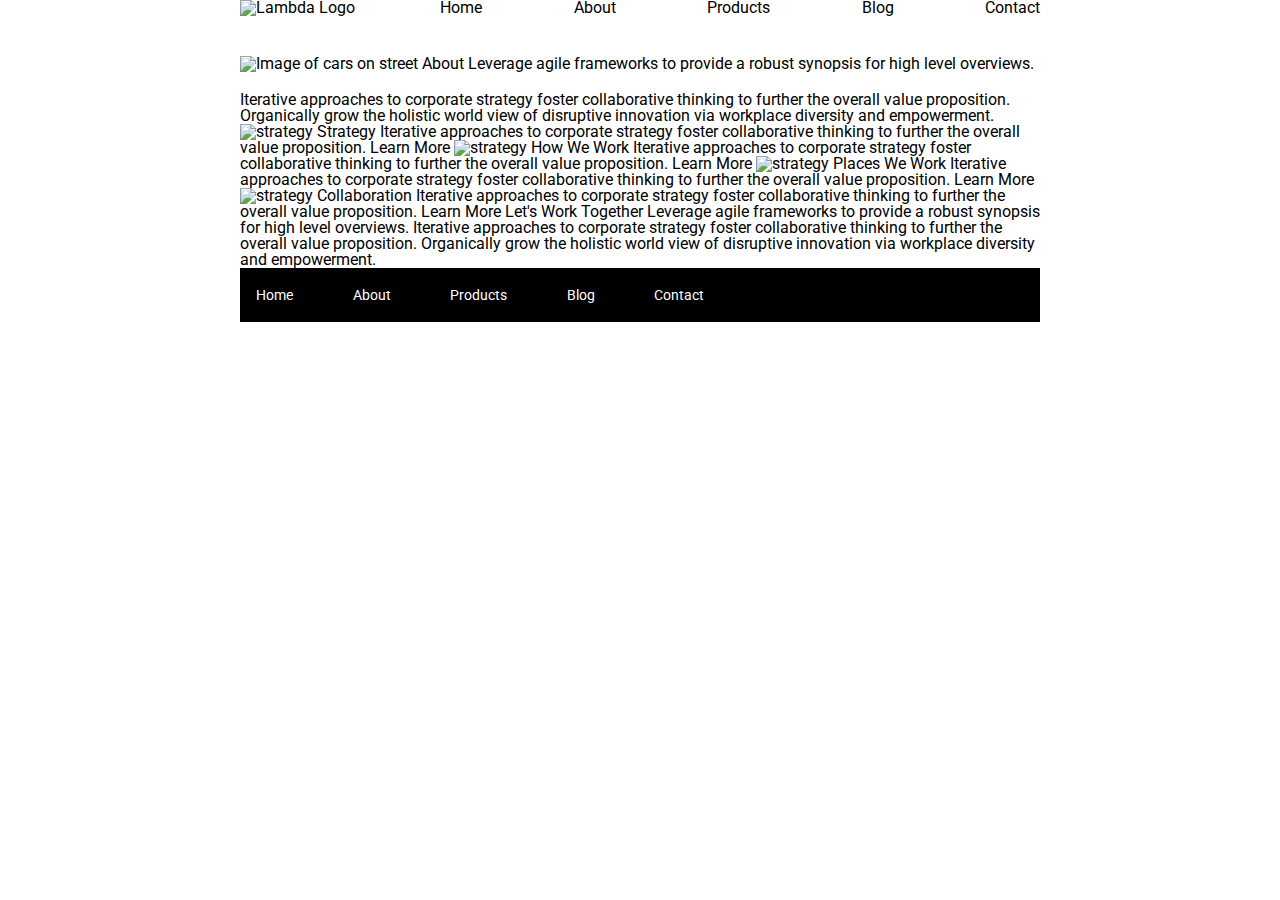
==== about.html @ 4a8c7c8b "Add css to increase margin of img Jumbo.jpg, copied head from index.html to about.html as well as Ju" ====
<!doctype html>

<html lang="en">
<head>
  <meta charset="utf-8">

  <title>Sprint Challenge - About</title>

  <link href="https://fonts.googleapis.com/css?family=Roboto|Rubik" rel="stylesheet">
  <link rel="stylesheet" href="css/index.css">

</head>

<body>
    <div class="container about-page">
        <header>
            <img id = "Logo" src="img/lambda-black.png" alt="Lambda Logo">
            
            <nav>
                <a href="">Home</a>
                <a href="">About</a>
                <a href="">Products</a>
                <a href="">Blog</a>
                <a href="">Contact</a>
            </nav> 
        </header>

        <img class = "Jumbo-img" src="img/jumbo-about.png" alt="Image of cars on street">
    About

    Leverage agile frameworks to provide a robust synopsis for high level overviews. Iterative approaches to corporate strategy foster collaborative thinking to further the overall value proposition. Organically grow the holistic world view of disruptive innovation via workplace diversity and empowerment.


    <img src="img/about-plan.png" alt="strategy">
    
    Strategy
    
    Iterative approaches to corporate strategy foster collaborative thinking to further the overall value proposition.

    Learn More



    <img src="img/about-working.png" alt="strategy">
    
    How We Work
    
    Iterative approaches to corporate strategy foster collaborative thinking to further the overall value proposition.

    Learn More



    <img src="img/about-office.png" alt="strategy">
    
    Places We Work

    Iterative approaches to corporate strategy foster collaborative thinking to further the overall value proposition.

    Learn More

    <img src="img/about-meeting.png" alt="strategy">
    
    Collaboration
    
    Iterative approaches to corporate strategy foster collaborative thinking to further the overall value proposition.

    Learn More

    Let's Work Together

    Leverage agile frameworks to provide a robust synopsis for high level overviews. Iterative approaches to corporate strategy foster collaborative thinking to further the overall value proposition. Organically grow the holistic world view of disruptive innovation via workplace diversity and empowerment.
        
      <footer>
        <nav>
          <a href="index.html">Home</a>
          <a href="#">About</a>
          <a href="#">Products</a>
          <a href="#">Blog</a>
          <a href="#">Contact</a>
        </nav>
      </footer>
    </div><!-- container -->        
</body>
</html>
---- css/index.css ----
/* http://meyerweb.com/eric/tools/css/reset/ 
   v2.0 | 20110126
   License: none (public domain)
*/

html, body, div, span, applet, object, iframe,
h1, h2, h3, h4, h5, h6, p, blockquote, pre,
a, abbr, acronym, address, big, cite, code,
del, dfn, em, img, ins, kbd, q, s, samp,
small, strike, strong, sub, sup, tt, var,
b, u, i, center,
dl, dt, dd, ol, ul, li,
fieldset, form, label, legend,
table, caption, tbody, tfoot, thead, tr, th, td,
article, aside, canvas, details, embed, 
figure, figcaption, footer, header, hgroup, 
menu, nav, output, ruby, section, summary,
time, mark, audio, video {
	margin: 0;
	padding: 0;
	border: 0;
	font-size: 100%;
	font: inherit;
	vertical-align: baseline;
}
/* HTML5 display-role reset for older browsers */
article, aside, details, figcaption, figure, 
footer, header, hgroup, menu, nav, section {
	display: block;
}
body {
	line-height: 1;
}
ol, ul {
	list-style: none;
}
blockquote, q {
	quotes: none;
}
blockquote:before, blockquote:after,
q:before, q:after {
	content: '';
	content: none;
}
table {
	border-collapse: collapse;
	border-spacing: 0;
}

* {
    box-sizing: border-box;
}

html, body {
    height: 100%;
    font-family: 'Roboto', sans-serif;
}

h1, h2, h3, h4, h5 {
    font-size: 18px;
    margin-bottom: 15px;
    font-family: 'Rubik', sans-serif;
}

p {
    line-height: 1.4;
}

.container {
    width: 800px;
    margin: 0 auto;
}

header{
    display: flex;
    justify-content: space-between;
    align-items: baseline;
}

nav{
    display: flex;
    width: 600px;
    justify-content: space-between;
}

nav a{
    text-decoration: none;
    color: black;
}

.Jumbo-img{
    margin-top: 40px;
    margin-bottom: 20px;
}

.top-content {
    display: flex;
    flex-wrap: wrap;
    justify-content: space-evenly;
    margin-bottom: 20px;
    border-bottom: 1px dashed black;
}

.top-content .text-container {
    width: 48%;
    padding: 0 1%;
    padding-bottom: 20px;  
}

.middle-content {
    margin-bottom: 20px;
    border-bottom: 1px dashed black;
}

.middle-content h2 {
    padding: 0 2%;
    margin-bottom: 0;
}

.middle-content .boxes {
    display: flex;
    flex-wrap: wrap;
    justify-content: space-evenly;
}

.middle-content .boxes .box {
    width: 12.5%;
    height: 100px;
    background: black;
    margin: 20px 2.5%;
    color: white;
    display: flex;
    align-items: center;
    justify-content: center;
}

.bottom-content {
    display: flex;
    margin: 0 2% 20px;
    justify-content: space-around;
}

.bottom-content .text-container {
    padding-right: 4%;
}

.bottom-content .text-container:last-child {
    padding-right: 0;
}

footer {
    width: 100%;
    background: black;
}

footer nav {
    width: 60%;
    display: flex;
    justify-content: space-between;
    align-items: center;
    padding: 20px 2%;
    font-size: 14px;
}

footer nav a {
    color: white;
    text-decoration: none;
}
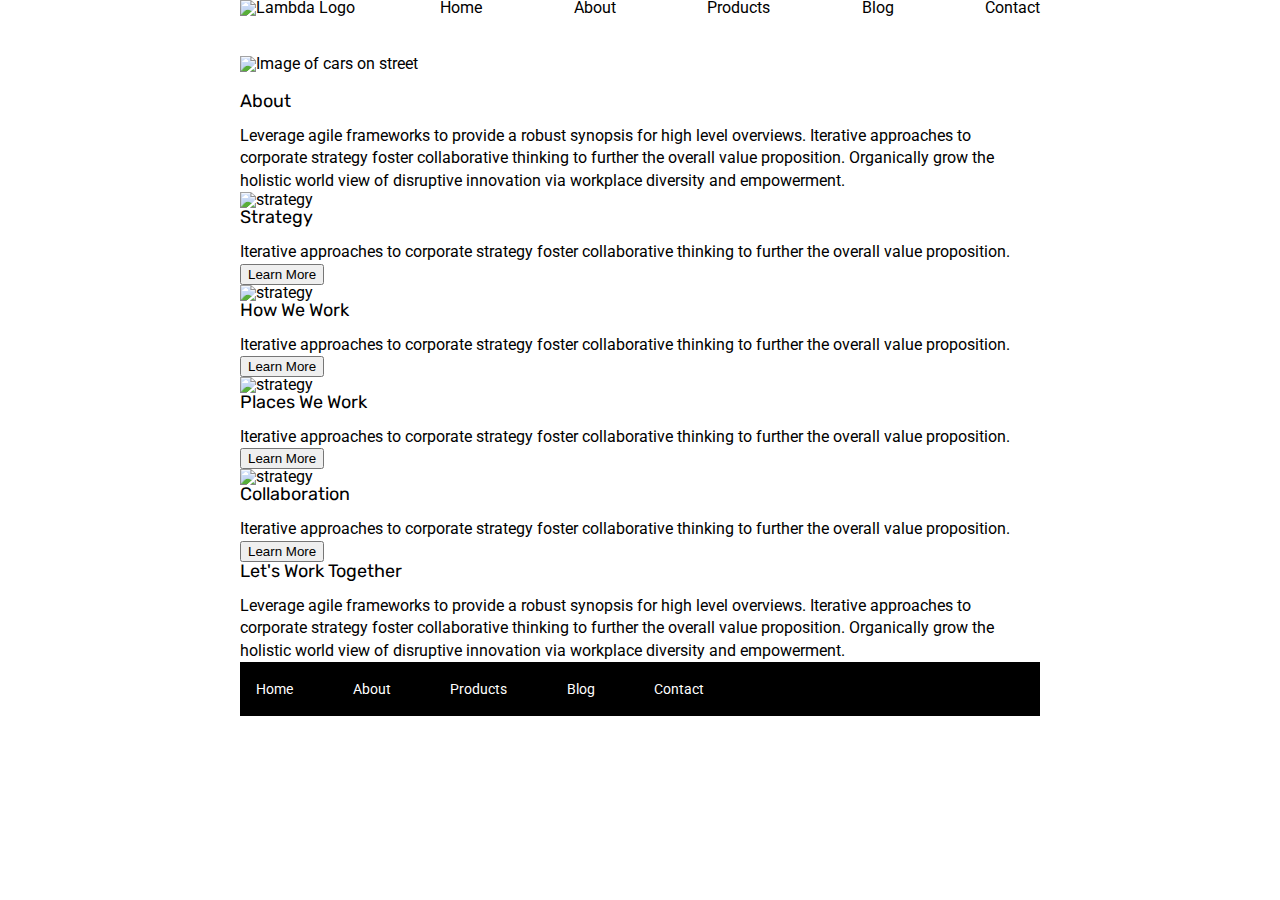
==== commit 3b693887: "Container for about.html made into flex, semantic tags added to about.html" ====
--- a/about.html
+++ b/about.html
@@ -26,51 +26,55 @@
         </header>
 
         <img class = "Jumbo-img" src="img/jumbo-about.png" alt="Image of cars on street">
-    About
+    <h2>About</h2>
 
-    Leverage agile frameworks to provide a robust synopsis for high level overviews. Iterative approaches to corporate strategy foster collaborative thinking to further the overall value proposition. Organically grow the holistic world view of disruptive innovation via workplace diversity and empowerment.
+    <p>Leverage agile frameworks to provide a robust synopsis for high level overviews. Iterative approaches to corporate strategy foster collaborative thinking to further the overall value proposition. Organically grow the holistic world view of disruptive innovation via workplace diversity and empowerment.</p>
 
+    <section>
+      <div>
+        <img src="img/about-plan.png" alt="strategy">
+      
+        <h2>Strategy</h2>
+        
+        <p>Iterative approaches to corporate strategy foster collaborative thinking to further the overall value proposition.</p>
 
-    <img src="img/about-plan.png" alt="strategy">
+        <button>Learn More</button>
+      </div>
+
+      <div>
+        <img src="img/about-working.png" alt="strategy">
+      
+        <h2>How We Work</h2>
+        
+        <p>Iterative approaches to corporate strategy foster collaborative thinking to further the overall value proposition.</p>
+
+        <button>Learn More</button>
+      </div>
+
+      <div>
+          <img src="img/about-office.png" alt="strategy">
+          
+          <h2>Places We Work</h2>
+      
+          <p>Iterative approaches to corporate strategy foster collaborative thinking to further the overall value proposition.</p>
+      
+          <button>Learn More</button>
+        </div>
+        
+        <div>
+          <img src="img/about-meeting.png" alt="strategy">
+          
+          <h2>Collaboration</h2>
+          
+          <p>Iterative approaches to corporate strategy foster collaborative thinking to further the overall value proposition.</p>
+      
+          <button>Learn More</button>
+        </div>
+    </section>
     
-    Strategy
-    
-    Iterative approaches to corporate strategy foster collaborative thinking to further the overall value proposition.
+    <h2>Let's Work Together</h2>
 
-    Learn More
-
-
-
-    <img src="img/about-working.png" alt="strategy">
-    
-    How We Work
-    
-    Iterative approaches to corporate strategy foster collaborative thinking to further the overall value proposition.
-
-    Learn More
-
-
-
-    <img src="img/about-office.png" alt="strategy">
-    
-    Places We Work
-
-    Iterative approaches to corporate strategy foster collaborative thinking to further the overall value proposition.
-
-    Learn More
-
-    <img src="img/about-meeting.png" alt="strategy">
-    
-    Collaboration
-    
-    Iterative approaches to corporate strategy foster collaborative thinking to further the overall value proposition.
-
-    Learn More
-
-    Let's Work Together
-
-    Leverage agile frameworks to provide a robust synopsis for high level overviews. Iterative approaches to corporate strategy foster collaborative thinking to further the overall value proposition. Organically grow the holistic world view of disruptive innovation via workplace diversity and empowerment.
-        
+    <p>Leverage agile frameworks to provide a robust synopsis for high level overviews. Iterative approaches to corporate strategy foster collaborative thinking to further the overall value proposition. Organically grow the holistic world view of disruptive innovation via workplace diversity and empowerment.</p>
       <footer>
         <nav>
           <a href="index.html">Home</a>
--- a/css/index.css
+++ b/css/index.css
@@ -69,6 +69,11 @@
 .container {
     width: 800px;
     margin: 0 auto;
+}
+
+.about-page{
+    display: flex;
+    flex-direction: column;
 }
 
 header{
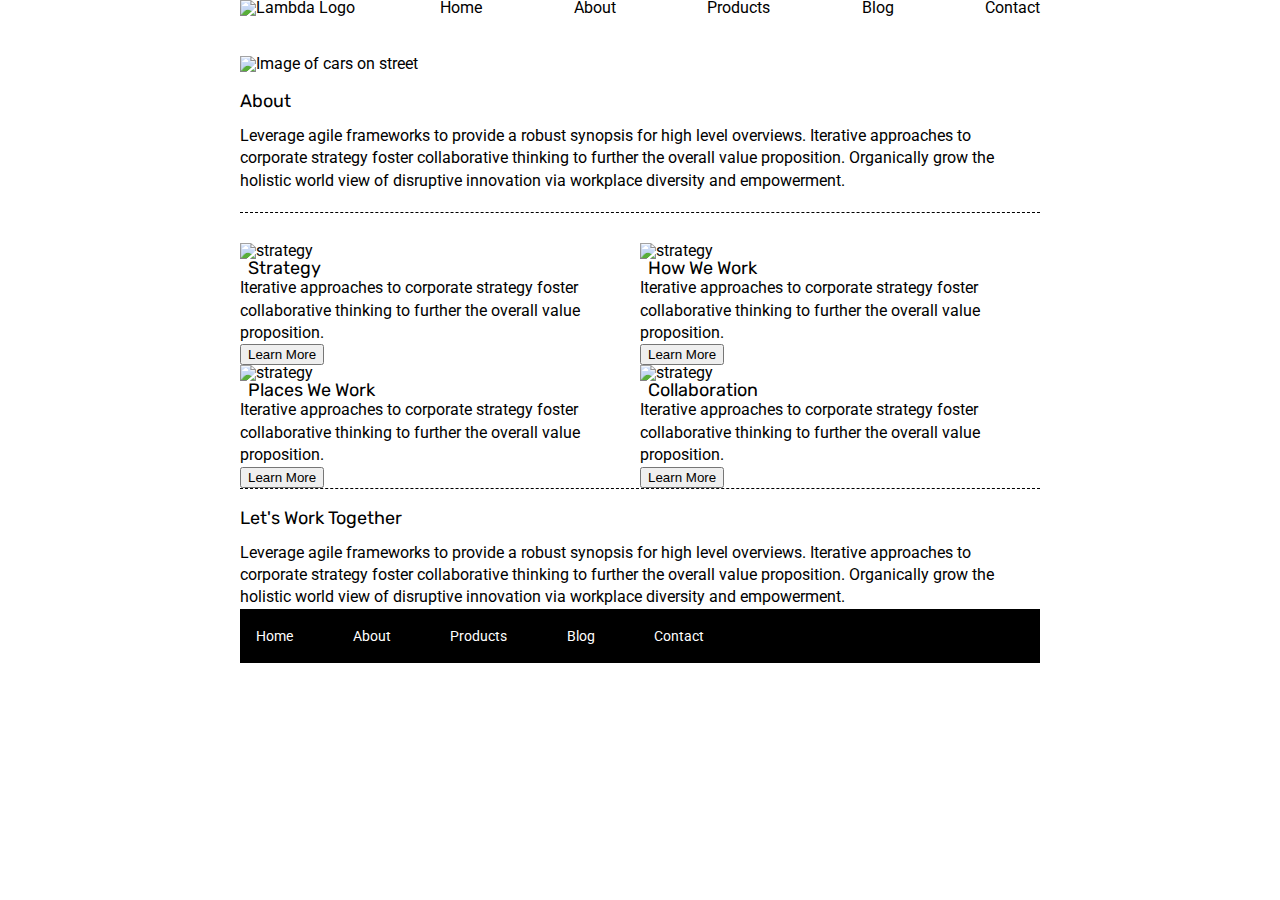
==== commit ac9760cd: "Add middle content class to box section, add width of 400px to div boxes in middle section, add padd" ====
--- a/about.html
+++ b/about.html
@@ -26,52 +26,60 @@
         </header>
 
         <img class = "Jumbo-img" src="img/jumbo-about.png" alt="Image of cars on street">
-    <h2>About</h2>
 
-    <p>Leverage agile frameworks to provide a robust synopsis for high level overviews. Iterative approaches to corporate strategy foster collaborative thinking to further the overall value proposition. Organically grow the holistic world view of disruptive innovation via workplace diversity and empowerment.</p>
+        <section id = "aboutSection">
+          <div class = "text-container border-bottom">
+              <h2>About</h2>
 
-    <section>
-      <div>
-        <img src="img/about-plan.png" alt="strategy">
+              <p>Leverage agile frameworks to provide a robust synopsis for high level overviews. Iterative approaches to corporate strategy foster collaborative thinking to further the overall value proposition. Organically grow the holistic world view of disruptive innovation via workplace diversity and empowerment.</p>
+          </div>      
+        </section>
+    
+    <section class = "middle-content">
+      <div class = "boxes">
+          <div>
+              <img src="img/about-plan.png" alt="strategy">
+            
+              <h2>Strategy</h2>
+              
+              <p>Iterative approaches to corporate strategy foster collaborative thinking to further the overall value proposition.</p>
       
-        <h2>Strategy</h2>
-        
-        <p>Iterative approaches to corporate strategy foster collaborative thinking to further the overall value proposition.</p>
+              <button>Learn More</button>
+            </div>
+      
+            <div>
+              <img src="img/about-working.png" alt="strategy">
+            
+              <h2>How We Work</h2>
+              
+              <p>Iterative approaches to corporate strategy foster collaborative thinking to further the overall value proposition.</p>
+      
+              <button>Learn More</button>
+            </div>
+      
+            <div>
+                <img src="img/about-office.png" alt="strategy">
+                
+                <h2>Places We Work</h2>
+            
+                <p>Iterative approaches to corporate strategy foster collaborative thinking to further the overall value proposition.</p>
+            
+                <button>Learn More</button>
+              </div>
+              
+              <div>
+                <img src="img/about-meeting.png" alt="strategy">
+                
+                <h2>Collaboration</h2>
+                
+                <p>Iterative approaches to corporate strategy foster collaborative thinking to further the overall value proposition.</p>
+            
+                <button>Learn More</button>
+              </div>
+          </div>
+      
+    </section>
 
-        <button>Learn More</button>
-      </div>
-
-      <div>
-        <img src="img/about-working.png" alt="strategy">
-      
-        <h2>How We Work</h2>
-        
-        <p>Iterative approaches to corporate strategy foster collaborative thinking to further the overall value proposition.</p>
-
-        <button>Learn More</button>
-      </div>
-
-      <div>
-          <img src="img/about-office.png" alt="strategy">
-          
-          <h2>Places We Work</h2>
-      
-          <p>Iterative approaches to corporate strategy foster collaborative thinking to further the overall value proposition.</p>
-      
-          <button>Learn More</button>
-        </div>
-        
-        <div>
-          <img src="img/about-meeting.png" alt="strategy">
-          
-          <h2>Collaboration</h2>
-          
-          <p>Iterative approaches to corporate strategy foster collaborative thinking to further the overall value proposition.</p>
-      
-          <button>Learn More</button>
-        </div>
-    </section>
-    
     <h2>Let's Work Together</h2>
 
     <p>Leverage agile frameworks to provide a robust synopsis for high level overviews. Iterative approaches to corporate strategy foster collaborative thinking to further the overall value proposition. Organically grow the holistic world view of disruptive innovation via workplace diversity and empowerment.</p>
--- a/css/index.css
+++ b/css/index.css
@@ -93,6 +93,15 @@
     color: black;
 }
 
+#aboutSection div{
+    padding-bottom: 20px;
+    margin-bottom: 30px;
+}
+
+.border-bottom{
+    border-bottom: 1px dashed black;
+}
+
 .Jumbo-img{
     margin-top: 40px;
     margin-bottom: 20px;
@@ -139,6 +148,10 @@
     justify-content: center;
 }
 
+.middle-content .boxes div{
+    width: 400px;
+}
+
 .bottom-content {
     display: flex;
     margin: 0 2% 20px;
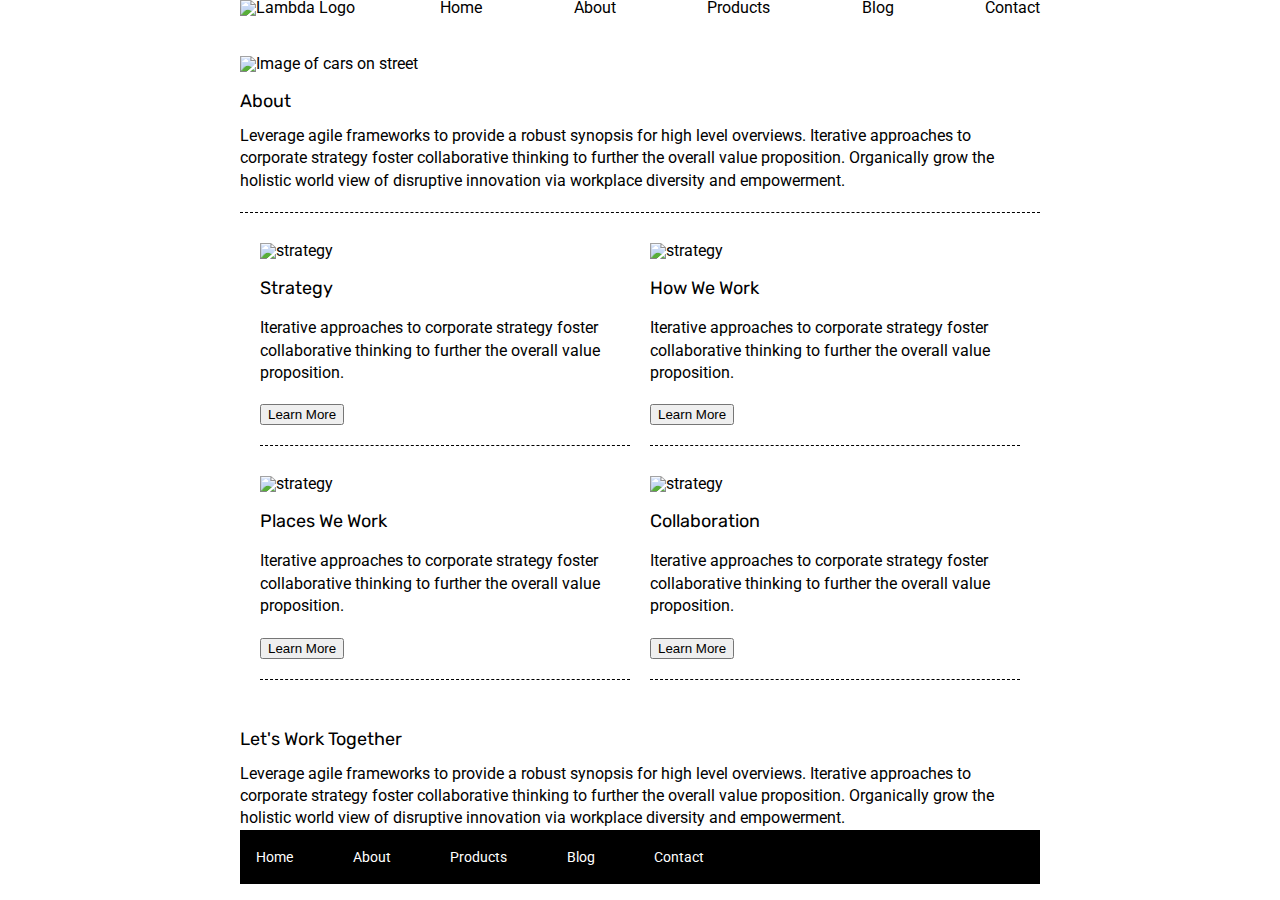
==== commit de848cee: "Add margin for box section and content in box section and made boxes display as flex" ====
--- a/about.html
+++ b/about.html
@@ -35,42 +35,42 @@
           </div>      
         </section>
     
-    <section class = "middle-content">
+    <section id = "removeBorderBottom" class = "middle-content">
       <div class = "boxes">
-          <div>
+          <div class = "border-bottom">
               <img src="img/about-plan.png" alt="strategy">
             
-              <h2>Strategy</h2>
+              <h2 class = "about-h2">Strategy</h2>
               
               <p>Iterative approaches to corporate strategy foster collaborative thinking to further the overall value proposition.</p>
       
               <button>Learn More</button>
             </div>
       
-            <div>
+            <div class = "border-bottom">
               <img src="img/about-working.png" alt="strategy">
             
-              <h2>How We Work</h2>
+              <h2 class = "about-h2">How We Work</h2>
               
               <p>Iterative approaches to corporate strategy foster collaborative thinking to further the overall value proposition.</p>
       
               <button>Learn More</button>
             </div>
       
-            <div>
+            <div class = "border-bottom">
                 <img src="img/about-office.png" alt="strategy">
                 
-                <h2>Places We Work</h2>
+                <h2 class = "about-h2">Places We Work</h2>
             
                 <p>Iterative approaches to corporate strategy foster collaborative thinking to further the overall value proposition.</p>
             
                 <button>Learn More</button>
               </div>
               
-              <div>
+              <div class = "border-bottom">
                 <img src="img/about-meeting.png" alt="strategy">
                 
-                <h2>Collaboration</h2>
+                <h2 class = "about-h2">Collaboration</h2>
                 
                 <p>Iterative approaches to corporate strategy foster collaborative thinking to further the overall value proposition.</p>
             
--- a/css/index.css
+++ b/css/index.css
@@ -126,9 +126,18 @@
     border-bottom: 1px dashed black;
 }
 
+.middle-content .about-h2{
+    margin-top: 20px;
+    padding: 0;
+}
+
 .middle-content h2 {
     padding: 0 2%;
     margin-bottom: 0;
+}
+
+.middle-content p{
+    padding: 20px 0;
 }
 
 .middle-content .boxes {
@@ -149,7 +158,19 @@
 }
 
 .middle-content .boxes div{
-    width: 400px;
+    display: flex;
+    flex-direction: column;
+    align-items: flex-start;
+    width: 370px;
+    margin-bottom: 30px;
+}
+
+button{
+    margin-bottom: 20px;
+}
+
+#removeBorderBottom{
+    border: none;
 }
 
 .bottom-content {
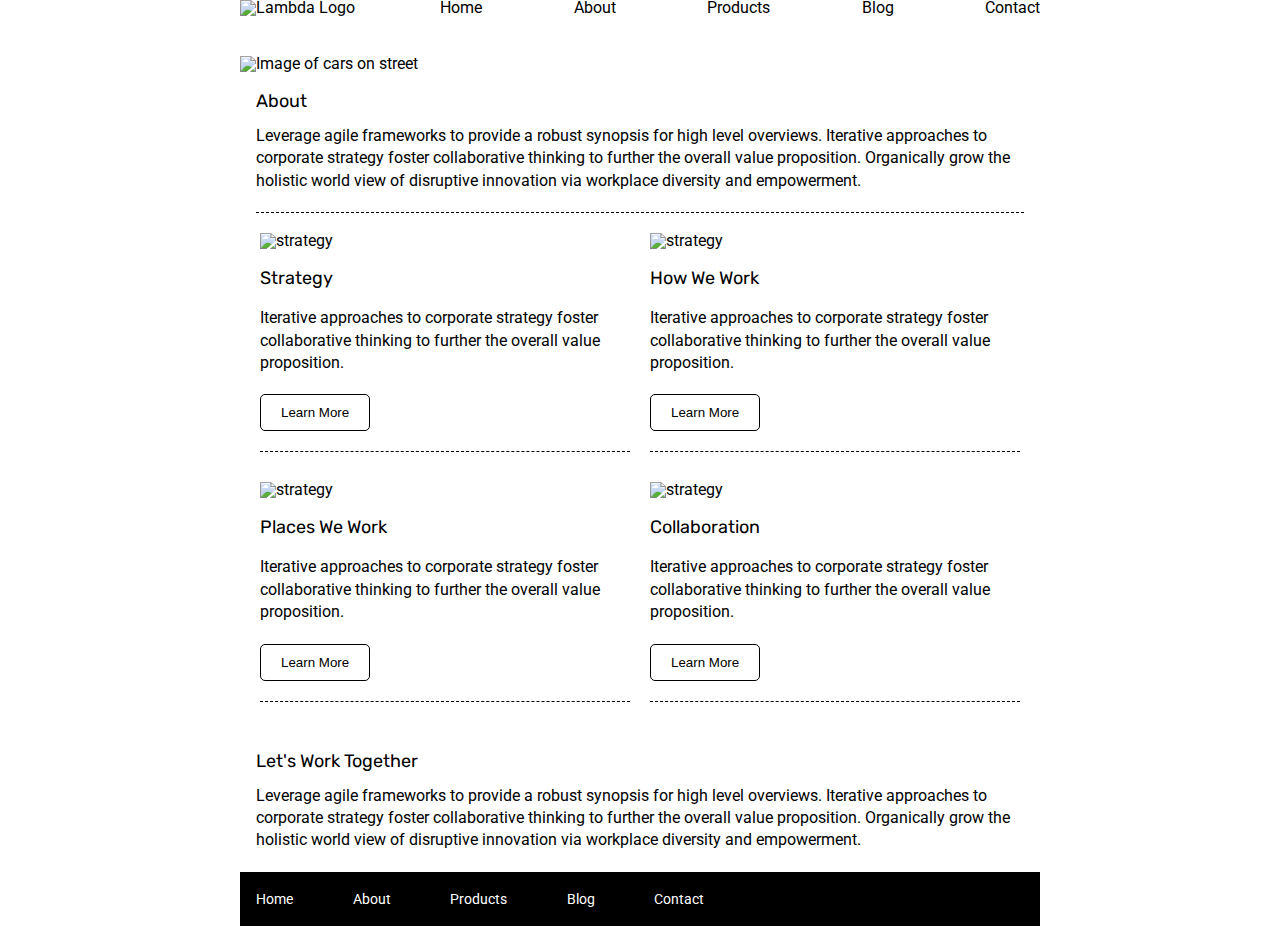
==== commit 312d84f8: "Add button css, gave top and bottom content section margin for text area" ====
--- a/about.html
+++ b/about.html
@@ -27,7 +27,7 @@
 
         <img class = "Jumbo-img" src="img/jumbo-about.png" alt="Image of cars on street">
 
-        <section id = "aboutSection">
+        <section class = "top-bottom-text-section" id = "aboutSection">
           <div class = "text-container border-bottom">
               <h2>About</h2>
 
@@ -79,11 +79,14 @@
           </div>
       
     </section>
+    
+    <section  class = "top-bottom-text-section">
+        <h2>Let's Work Together</h2>
 
-    <h2>Let's Work Together</h2>
-
-    <p>Leverage agile frameworks to provide a robust synopsis for high level overviews. Iterative approaches to corporate strategy foster collaborative thinking to further the overall value proposition. Organically grow the holistic world view of disruptive innovation via workplace diversity and empowerment.</p>
-      <footer>
+        <p>Leverage agile frameworks to provide a robust synopsis for high level overviews. Iterative approaches to corporate strategy foster collaborative thinking to further the overall value proposition. Organically grow the holistic world view of disruptive innovation via workplace diversity and empowerment.</p>    
+    </section>
+    
+    <footer>
         <nav>
           <a href="index.html">Home</a>
           <a href="#">About</a>
--- a/css/index.css
+++ b/css/index.css
@@ -95,7 +95,6 @@
 
 #aboutSection div{
     padding-bottom: 20px;
-    margin-bottom: 30px;
 }
 
 .border-bottom{
@@ -113,6 +112,10 @@
     justify-content: space-evenly;
     margin-bottom: 20px;
     border-bottom: 1px dashed black;
+}
+
+.top-bottom-text-section{
+    margin: 0 2% 20px;
 }
 
 .top-content .text-container {
@@ -167,6 +170,10 @@
 
 button{
     margin-bottom: 20px;
+    padding: 10px 20px;
+    border-radius: 5px;
+    border: 1px solid black;
+    background: white;
 }
 
 #removeBorderBottom{
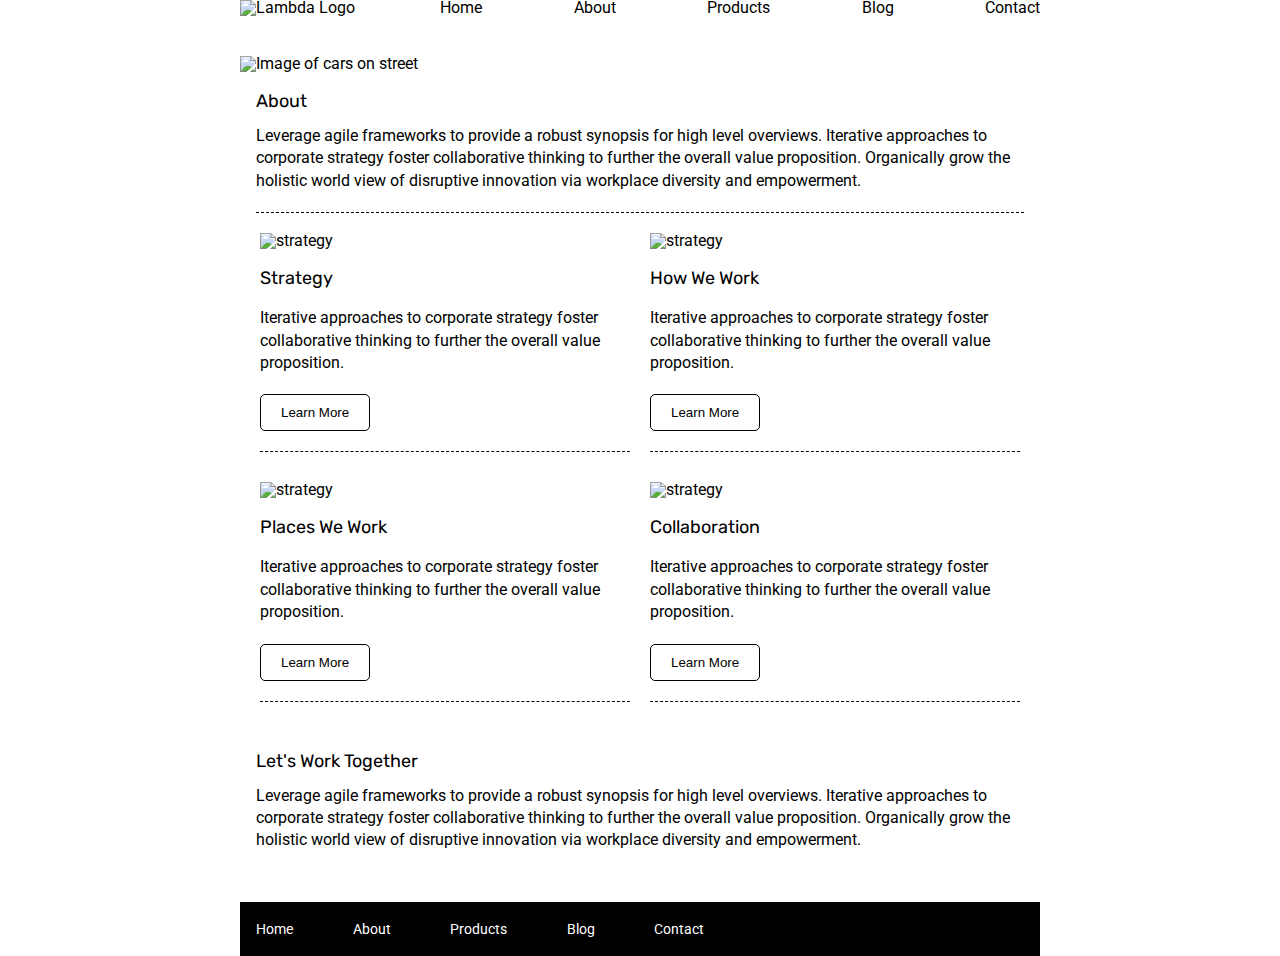
==== commit 01a73c69: "Add check marks on readme, add more space to bottom text in about.html, add color to boxes in index." ====
--- a/about.html
+++ b/about.html
@@ -17,7 +17,7 @@
             <img id = "Logo" src="img/lambda-black.png" alt="Lambda Logo">
             
             <nav>
-                <a href="">Home</a>
+                <a href="index.html">Home</a>
                 <a href="">About</a>
                 <a href="">Products</a>
                 <a href="">Blog</a>
@@ -79,8 +79,8 @@
           </div>
       
     </section>
-    
-    <section  class = "top-bottom-text-section">
+
+    <section  id = "biggerMargin" class = "top-bottom-text-section">
         <h2>Let's Work Together</h2>
 
         <p>Leverage agile frameworks to provide a robust synopsis for high level overviews. Iterative approaches to corporate strategy foster collaborative thinking to further the overall value proposition. Organically grow the holistic world view of disruptive innovation via workplace diversity and empowerment.</p>    
--- a/css/index.css
+++ b/css/index.css
@@ -168,6 +168,46 @@
     margin-bottom: 30px;
 }
 
+#teal{
+    background: teal;
+}
+
+#gold{
+    background: gold;
+}
+
+#cadetblue{
+    background: cadetblue;
+}
+
+#coral{
+    background: coral;
+}
+
+#crimson{
+    background: crimson;
+}
+
+#forestgreen{
+    background: forestgreen;
+}
+
+#darkorchid{
+    background: darkorchid;
+}
+
+#hotpink{
+    background: hotpink;
+}
+
+#indigo{
+    background: indigo;
+}
+
+#dodgerblue{
+    background: dodgerblue;
+}
+
 button{
     margin-bottom: 20px;
     padding: 10px 20px;
@@ -180,6 +220,10 @@
     border: none;
 }
 
+#biggerMargin{
+    margin-bottom: 50px;
+}
+
 .bottom-content {
     display: flex;
     margin: 0 2% 20px;
